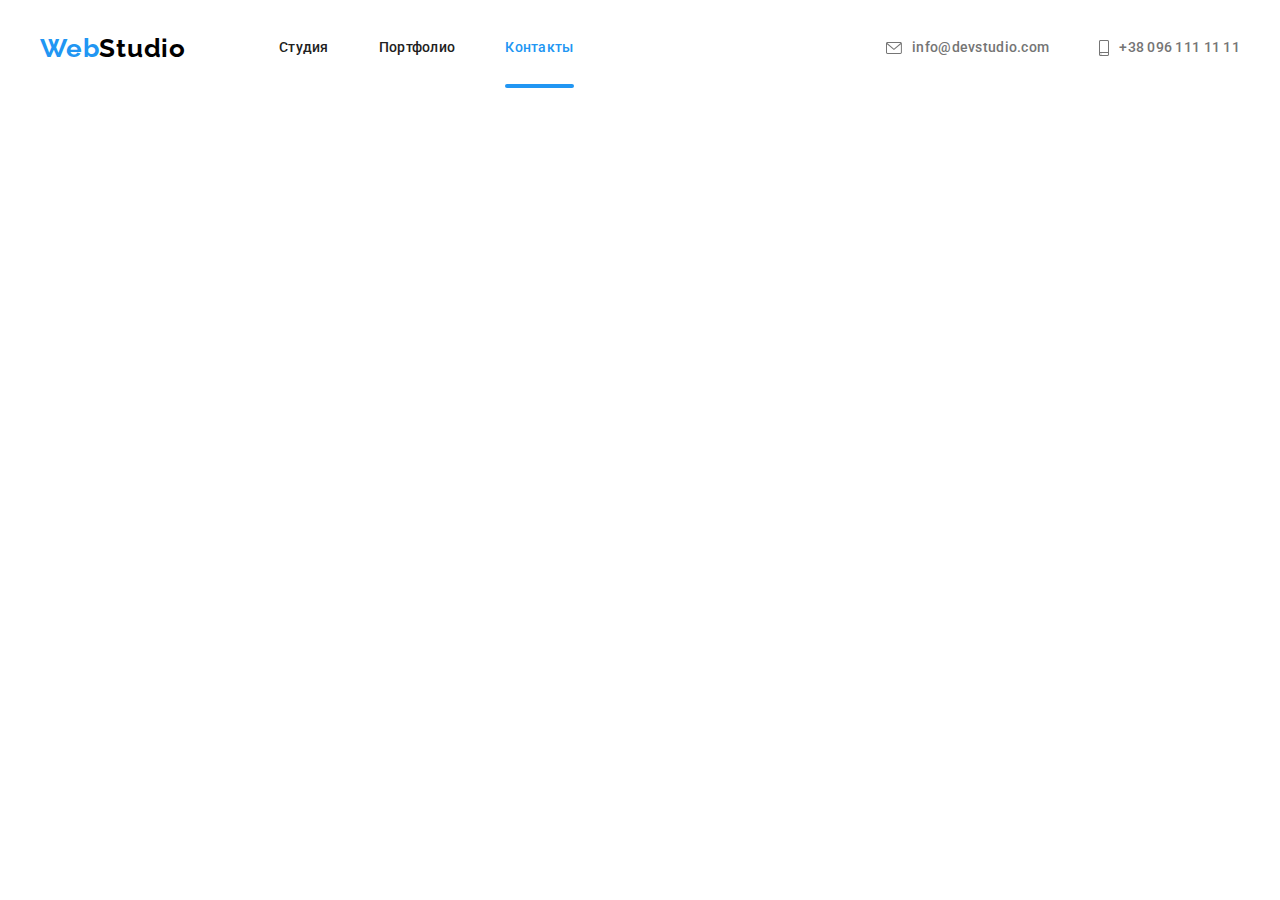
==== contacts.html @ b05e7754 "cloned HW5" ====
<!DOCTYPE html>
<html lang="en">
<head>
    <meta charset="UTF-8">
    <meta http-equiv="X-UA-Compatible" content="IE=edge">
    <meta name="viewport" content="width=device-width, initial-scale=1.0">
    <link rel="preconnect" href="https://fonts.gstatic.com">
    <link href="https://fonts.googleapis.com/css2?family=Raleway:wght@700&family=Roboto:wght@400;500;700;900&display=swap"
        rel="stylesheet">
    <link rel="stylesheet" href="https://cdnjs.cloudflare.com/ajax/libs/modern-normalize/1.0.0/modern-normalize.css"
        integrity="sha512-Zx6MlUMKSVJoQ+83OwhdILe8cSEsCzfqThJd7J/VA2UrK6Ctj85p+xzqfyuNXE5B1k25uUdmJ2OzItbBy9GHAQ=="
        crossorigin="anonymous" />
    <link rel="stylesheet" href="./css/styles.css">
    <title>Контакты</title>
</head>
<body>
<!-- Header -->
<header class="header">
    <div class="container">
        <nav class="navigation">
            <a class="logo-link logo-dark link" lang="en" href="#">
                <span class="logo-accent">Web</span>Studio
            </a>
    
            <ul class="nav-list">
                <li class="nav-item list">
                    <a class="navigation-link link" href="./index.html">Студия</a>
                </li>
                <li class="nav-item list">
                    <a class="navigation-link link" href="./portfolio.html">Портфолио</a>
                </li>
                <li class="nav-item list">
                    <a class="navigation-link link-active current-page link" href="./contacts.html">Контакты</a>
                </li>
            </ul>
        </nav>
        <ul class="contact-list">
            <li class="contact-item list">
                <a class="contact-link link" href="mailto:info@devstudio.com" lang="en">
                    <svg class="contact-icon" width="16" height="12">
                        <use href="./img/sprite.svg#icon-envelope"></use>
                    </svg>
                    info@devstudio.com</a>
            </li>
            <li class="contact-item list">
                <a class="contact-link link" href="tel:+380961111111">
                    <svg class="contact-icon" width="10" height="16">
                        <use href="./img/sprite.svg#icon-phone"></use>
                    </svg>
                    +38 096 111 11 11</a>
            </li>
        </ul>
    </div>
</header>
<main>
    <section>
        
    </section>
</main>
</body>
</html>
---- css/styles.css ----
:root {
  --main-font: "Roboto", sans-serif;
  --secondary-font: "Raleway", sans-serif;
  --accent-color: #2196f3;
  --secondary-text-color: #757575;
  --main-font-color: #212121;
  --background-color: #2f303a;
  --white-color: #ffffff;
  --portfolio-btn-color: #f5f4fa;
  --black-color: #000000;
  --customers-icon-color: #afb1b8;
  --transition-function: cubic-bezier(0.4, 0, 0.2, 1);
  --transition-duration: 250ms;
}

h1,
h2,
h3,
h4,
h5,
h6,
p {
  margin: 0;
}

ul,
ol {
  margin: 0;
  padding: 0;
}

img {
  display: block;
}

body {
  font-family: var(--main-font);
}

.link {
  text-decoration: none;
}

.list {
  padding: 0;
  margin: 0;
  list-style: none;
}

.address {
  font-style: normal;
}

.visually-hidden {
  position: absolute !important;
  clip: rect(1px 1px 1px 1px); /* IE6 IE7 */
  clip: rect(1px 1px 1px 1px);
  padding: 0 !important;
  border: 0 !important;
  height: 1px !important;
  width: 1px !important;
  overflow: hidden;
}

.container {
  width: 1200px;
  margin: 0 auto;
  padding-left: 15px;
  padding-right: 15px;
}

.section {
  padding-top: 94px;
  padding-bottom: 94px;
}

.logo-accent {
  color: var(--accent-color);
}

/* =====================HEADER================= */

.header .container {
  display: flex;
  align-items: center;
}

.logo-link {
  font-family: var(--secondary-font);
  font-weight: 700;
  font-size: 26px;
  line-height: 1.19;
  letter-spacing: 0.03em;
}

.logo-dark {
  color: var(--black-color);
}

/* NAVIGATION BLOCK */

.nav-item {
  position: relative;
}

.current-page::after {
  content: "";
  position: absolute;
  display: block;
  width: 100%;
  height: 4px;
  bottom: 0;
  left: 0;
  border-radius: 2px;
  background: var(--accent-color);
}

.nav-list {
  display: flex;
  margin-left: 93px;
}

.nav-list .nav-item:not(:last-child) {
  margin-right: 50px;
}

/* Repeta old-school style */

/* .nav-list .nav-item + .nav-item {
  margin-left: 50px;
} */

.navigation {
  display: flex;
  align-items: center;
}

.navigation-link {
  display: block;
  padding-top: 32px;
  padding-bottom: 32px;

  color: var(--main-font-color);
  font-weight: 500;
  font-size: 14px;
  line-height: 1.14;
  letter-spacing: 0.02em;

  transition: color var(--transition-duration) var(--transition-function);
}

.navigation-link:hover,
.navigation-link:focus {
  color: var(--accent-color);
}

/* EXPERIMENTAL FEATURES, DON'T COUNT THEM IN */

.navigation-link::before {
  content: "";
  position: absolute;
  left: 0;
  bottom: 0;
  display: block;
  width: 100%;
  height: 4px;
  border-radius: 2px;
  background-color: var(--accent-color);
  opacity: 0;
  transform: scaleX(0);
  transition: transform var(--transition-duration) var(--transition-function),
    opacity var(--transition-duration) var(--transition-function);
}

.navigation-link:hover::before {
  opacity: 1;
  transform: scaleX(1);
}

/* CONTACT BLOCK */

.contact-list {
  display: flex;
  align-items: center;
  margin-left: auto;
}

.contact-list .contact-item:not(:last-child) {
  margin-right: 50px;
}

.contact-icon {
  margin-right: 10px;
  fill: currentColor;
}

/* .contact-item::before {
  display: block;
  content: "";
  height: 16px;
  background-size: auto auto;
  background-repeat: no-repeat;
  background-position: center;
}

.envelope-icon::before {
  background-image: url(../img/portfolio/icons/envelope.svg);
}

.phone-icon::before {
  background-image: url(../img/portfolio/icons/phone.svg);
} */

/* .contact-list .contact-item + .contact-item {
  margin-left: 50px;
} */

.contact-link {
  display: inline-flex;
  align-items: center;
  padding-top: 32px;
  padding-bottom: 32px;

  font-weight: 500;
  font-size: 14px;
  line-height: 1.14;
  letter-spacing: 0.02em;
  color: var(--secondary-text-color);

  transition: color var(--transition-duration) var(--transition-function);
}

.contact-link:hover,
.contact-link:focus,
.contact-icon:hover,
.contact-icon:focus {
  color: var(--accent-color);
}

.link-active {
  color: var(--accent-color);
}

/* =================END HEADER================ */

/* ================HERO====================== */

.hero {
  max-width: 1600px;
  background-color: var(--background-color);
  background-image: linear-gradient(
      to right,
      rgba(47, 48, 58, 0.4),
      rgba(47, 48, 58, 0.4)
    ),
    url(../img/portfolio/hero-bg.jpg);
  background-repeat: no-repeat;
  background-position: center;
  background-size: cover;
  padding-top: 200px;
  padding-bottom: 200px;
  margin: 0 auto;
}

.hero-title {
  max-width: 696px;
  margin: 0 auto 30px;
  font-family: var(--main-font);
  color: var(--white-color);
  font-weight: 900;
  font-size: 44px;
  line-height: 1.36;
  text-align: center;
  letter-spacing: 0.06em;
  text-transform: uppercase;
}

.modal-btn {
  display: flex;
  margin: 0 auto;
  padding: 10px 32px;
  align-items: center;
  text-align: center;
  min-width: 200px;
  background-color: var(--accent-color);
  border-style: none;
  border-radius: 4px;
  box-shadow: 0px 4px 4px rgba(0, 0, 0, 0.15);

  font-family: var(--main-font);
  color: var(--white-color);
  font-weight: 700;
  font-size: 16px;
  line-height: 1.88;
  letter-spacing: 0.06em;

  transition: background-color var(--transition-duration)
    var(--transition-function);
}

.modal-btn:hover,
.modal-btn:focus {
  cursor: pointer;
  background-color: #188ce8;
  color: var(--white-color);
  box-shadow: 0px 3px 1px rgba(0, 0, 0, 0.1), 0px 1px 2px rgba(0, 0, 0, 0.08),
    0px 2px 2px rgba(0, 0, 0, 0.12);
}

.backdrop {
  position: fixed;
  top: 0;
  left: 0;
  width: 100%;
  height: 100%;
  background: rgba(0, 0, 0, 0.2);
  opacity: 1;
  transition: opacity var(--transition-duration) var(--transition-function);
}

.backdrop.is-hidden {
  opacity: 0;
  pointer-events: none;
}

.backdrop.is-hidden .modal {
  transform: translate(-50%, -50%) scale(0.7);
  transition: transform var(--transition-duration) var(--transition-function);
}

.modal {
  position: absolute;
  top: 50%;
  left: 50%;
  transform: translate(-50%, -50%) scale(1);
  transition: transform var(--transition-duration) var(--transition-function);
  width: 528px;
  height: 581px;
  background-color: var(--white-color);
  border: 1px solid var(--black-color);
  box-shadow: 0px 1px 3px rgba(0, 0, 0, 0.12), 0px 1px 1px rgba(0, 0, 0, 0.14),
    0px 2px 1px rgba(0, 0, 0, 0.2);
  border-radius: 4px;
}

.modal-close {
  position: absolute;
  display: flex;
  justify-content: center;
  align-items: center;
  margin: 0;
  padding: 6px;
  top: 8px;
  right: 8px;
  border-radius: 50%;
  outline: none;
  cursor: pointer;
  border: 1px solid rgba(0, 0, 0, 0.1);
  background-color: var(--white-color);
}

/* =================END HERO================== */

/* =================ADVANTAGES=================== */

.advantages {
  padding-bottom: 0px;
}

.advantages-list {
  display: flex;
  margin-left: -30px;
  margin-top: -30px;
}

/* .advantages-item::before {
  display: block;
  content: "";
  height: 120px;
  background-size: auto auto;
  background-repeat: no-repeat;
  background-position: center;
  border-radius: 4px;
  background-color: var(--portfolio-btn-color);
}

.antenna-icon::before {
  background-image: url(../img/portfolio/icons/antenna.svg);
}

.clock-icon::before {
  background-image: url(../img/portfolio/icons/clock.svg);
}

.diagram-icon::before {
  background-image: url(../img/portfolio/icons/diagram.svg);
}

.astronaut-icon::before {
  background-image: url(../img/portfolio/icons/astronaut.svg);
} */

.advantages-item {
  flex-basis: calc(100% / 4 - 30px);
  margin-left: 30px;
  margin-top: 30px;
}

.adv-pic {
  display: flex;
  justify-content: center;
  align-items: center;
  height: 120px;
  border-radius: 4px;
  margin-bottom: 30px;
  background-color: var(--portfolio-btn-color);
}

.advantages-item-title {
  margin-bottom: 10px;
  margin-top: 30px;
  font-family: var(--main-font);
  font-weight: 700;
  font-size: 14px;
  line-height: 1.14;
  letter-spacing: 0.03em;
  text-transform: uppercase;
  color: var(--main-font-color);
}

.advantages-text {
  font-family: var(--main-font);
  font-weight: 400;
  font-size: 14px;
  line-height: 1.71;
  letter-spacing: 0.03em;
  color: var(--secondary-text-color);
}

/* ===============END ADVANTAGES=================== */

/* ===================EXAMPLES========================= */

.examples-title {
  margin-bottom: 50px;
  font-family: var(--main-font);
  font-weight: 700;
  font-size: 36px;
  line-height: 1.17;
  text-align: center;
  letter-spacing: 0.03em;
  color: var(--main-font-color);
}

.examples-list {
  display: flex;
  flex-wrap: wrap;
  margin-left: -30px;
  margin-top: -30px;
}

.examples-item {
  position: relative;
  flex-basis: calc(100% / 3 - 30px);
  margin-left: 30px;
  margin-top: 30px;
}

.examples-item-overlay {
  position: absolute;
  display: inline-flex;
  align-items: center;
  justify-content: center;
  bottom: 0;
  width: 100%;
  height: 70px;
  background-color: rgba(47, 48, 58, 0.8);
  color: var(--white-color);
  font-weight: 700;
  font-size: 14px;
  line-height: 1.16;
  letter-spacing: 0.03em;
  text-transform: uppercase;
}

/* ================END EXAMPLES========================= */

/* =================TEAM============================= */

.team {
  background-color: var(--portfolio-btn-color);
}

.team-title {
  margin-bottom: 50px;
  font-family: var(--main-font);
  font-weight: 700;
  font-size: 36px;
  line-height: 1.17;
  text-align: center;
  letter-spacing: 0.03em;
  color: var(--main-font-color);
}

.team-list {
  display: flex;
  flex-wrap: wrap;
  margin-left: -30px;
}

.team-item {
  flex-basis: calc(100% / 4 - 30px);
  margin-left: 30px;
  background-color: var(--white-color);
  box-shadow: 0px 1px 3px rgba(0, 0, 0, 0.12), 0px 1px 1px rgba(0, 0, 0, 0.14),
    0px 2px 1px rgba(0, 0, 0, 0.2);
  border-radius: 0px 0px 4px 4px;
}

.team-item-card {
  padding: 30px;
}

.team-card-name {
  margin-bottom: 10px;
  font-family: var(--main-font);
  font-weight: 500;
  font-size: 16px;
  line-height: 1.19;
  text-align: center;
  letter-spacing: 0.03em;
  color: var(--main-font-color);
}

.team-card-text {
  font-family: var(--main-font);
  font-weight: 400;
  font-size: 16px;
  line-height: 1.19;
  text-align: center;
  letter-spacing: 0.03em;
  color: var(--secondary-text-color);
}

.social-hub {
  display: flex;
  margin-top: 16px;
}

.social-hub-thumb:not(:last-child) {
  margin-right: 10px;
}

.social-hub-link {
  display: inline-flex;
  width: 44px;
  height: 44px;
  border-radius: 50%;
  color: var(--customers-icon-color);
  justify-content: center;
  align-items: center;

  transition: background-color var(--transition-duration)
      var(--transition-function),
    color var(--transition-duration) var(--transition-function);
}

.social-hub-link:hover,
.social-hub-link:focus {
  background-color: var(--accent-color);
  color: var(--white-color);
}

.social-hub-thumb .social-hub-link {
  fill: currentColor;
}

/* ============================END TEAM============================== */

/* ===========================CUSTOMERS================================ */
.customers-title {
  margin-bottom: 50px;
  font-family: var(--main-font);
  font-weight: 700;
  font-size: 36px;
  line-height: 1.17;
  text-align: center;
  letter-spacing: 0.03em;
  color: var(--main-font-color);
}

.customers-list {
  display: flex;
  align-items: center;
  margin-left: -30px;
}

.customers-list-item {
  flex-basis: calc(100% / 6 - 30px);
  margin-left: 30px;
}

.customers-link {
  display: inline-flex;
  justify-content: center;
  align-items: center;
  width: 100%;
  height: 90px;
  border-radius: 4px;
  color: var(--customers-icon-color);
  border: 1px solid var(--customers-icon-color);

  transition: color var(--transition-duration) var(--transition-function),
    border-color var(--transition-duration) var(--transition-function);
}

.customers-link:hover,
.customers-link:focus,
.customer-icon:hover,
.customer-icon:focus {
  border-color: var(--accent-color);
  color: var(--accent-color);
}

.customer-icon {
  fill: currentColor;
}

/* ========================END CUSTOMERS================================ */

/* ==========================STUDIO FOOTER=========================== */

.studio-footer {
  padding-top: 60px;
  padding-bottom: 60px;
  background-color: var(--background-color);
}

.studio-footer .container {
  display: flex;
  align-items: baseline;
}

.logo-light {
  color: var(--white-color);
}

.address {
  margin-top: 20px;
}

.address-list-item:not(:last-child) {
  margin-bottom: 9px;
}

.address-link-maps {
  font-family: var(--main-font);
  font-weight: 400;
  font-size: 14px;
  line-height: 1.71;
  letter-spacing: 0.03em;
  color: var(--white-color);

  transition: color var(--transition-duration) var(--transition-function);
}

.address-link {
  font-family: var(--main-font);
  font-weight: 400;
  font-size: 14px;
  line-height: 1.71;
  letter-spacing: 0.03em;
  color: rgba(255, 255, 255, 0.6);

  transition: color var(--transition-duration) var(--transition-function);
}

.address-link:hover,
.address-link:focus,
.address-link-maps:hover,
.address-link-maps:focus {
  color: var(--accent-color);
}

/* =========================SUBSCRIPTION============================ */

.subscription {
  margin-left: 70px;
}

.subscription-text {
  margin-bottom: 20px;
  font-family: var(--main-font);
  font-weight: 700;
  font-size: 14px;
  line-height: 1.14;
  letter-spacing: 0.03em;
  text-transform: uppercase;
  color: var(--white-color);
}

.subscription-list {
  display: flex;
}

.subscription-list-item:not(:last-child) {
  margin-right: 10px;
}

.subscription-item {
  display: inline-flex;
  width: 44px;
  height: 44px;
  border-radius: 50%;
  color: var(--customers-icon-color);
  justify-content: center;
  align-items: center;
  background: rgba(255, 255, 255, 0.1);

  transition: background-color var(--transition-duration)
    var(--transition-function);
}

.subscription-item:hover,
.subscription-item:focus {
  background-color: var(--accent-color);
  color: var(--white-color);
}

.item-icon {
  fill: var(--white-color);
}
/* ========================END STUDIO FOOTER========================== */

/* +++++++++++++++++++++++++++PORTFOLIO++++++++++++++++++++++++++++++ */

/* =============================PORTFOLIO-HEADER===================== */

.portfolio-header {
  border-bottom: 1px solid #ececec;
}

.portfolio-menu .container {
  padding-top: 94px;
  padding-bottom: 94px;
}

/* =======================FILTER BUTTONS============================= */

.filter-button {
  background-color: var(--portfolio-btn-color);
  font-weight: 500;
  font-size: 16px;
  line-height: 1.63;
  text-align: center;
  letter-spacing: 0.03em;
  cursor: pointer;
  border-radius: 4px;
  padding: 6px 22px;
  border-style: none;

  transition: color var(--transition-duration) var(--transition-function),
    background-color var(--transition-duration) var(--transition-function),
    box-shadow var(--transition-duration) var(--transition-function);
}

.filter-button:hover,
.filter-button:focus,
.filter-button:active {
  background-color: var(--accent-color);
  color: var(--white-color);
  box-shadow: 0px 2px 2px rgba(0, 0, 0, 0.12);
}

.filter-button-list {
  display: flex;
  justify-content: center;
  margin-bottom: 50px;
}

.filter-button-item:not(:last-child) {
  margin-right: 8px;
}

/* ==============================END FILTER BUTTONS========================= */

/* =============================CARD LIST================================= */

.cards {
  display: flex;
  flex-wrap: wrap;
  margin-left: -30px;
  margin-top: -30px;
}

.portfolio-card-list {
  flex-basis: calc(100% / 3 - 30px);
  margin-left: 30px;
  margin-top: 30px;

  transition: box-shadow var(--transition-duration) var(--transition-function);
}

.portfolio-card-list:hover,
.portfolio-card-list:focus {
  box-shadow: 0px 1px 1px rgba(0, 0, 0, 0.12), 0px 4px 4px rgba(0, 0, 0, 0.06),
    1px 4px 6px rgba(0, 0, 0, 0.16);
}

.card-overlay {
  position: relative;
  overflow: hidden;
}

.overlay-text {
  position: absolute;
  top: 100%;
  left: 0;
  width: 100%;
  height: 100%;
  padding: 63px 24px;
  font-family: var(--main-font);
  font-weight: 400;
  font-size: 18px;
  line-height: 1.5;
  letter-spacing: 0.03em;
  color: var(--white-color);
  background-color: rgba(33, 150, 243, 0.9);
  opacity: 0;

  transition: opacity var(--transition-duration) var(--transition-function),
    transform var(--transition-duration) var(--transition-function);
}

.portfolio-card-list:hover .overlay-text,
.portfolio-card-list:focus .overlay-text {
  transform: translateY(-100%);
  opacity: 1;
}

.portfolio-card-title {
  font-family: var(--main-font);
  color: var(--main-font-color);
  font-weight: 700;
  font-size: 18px;
  line-height: 2;
  letter-spacing: 0.06em;
  margin-bottom: 4px;
}

.portfolio-card-description {
  font-family: var(--main-font);
  font-weight: 400;
  font-size: 16px;
  line-height: 1.87;
  letter-spacing: 0.03em;
  color: var(--secondary-text-color);
}

.portfolio-card-content {
  padding: 20px 24px;
  border: 1px solid #eeeeee;
  border-top: none;
}

/* =========================END CARD LIST=============================== */

/* =======================PORTFOLIO FOOTER=============================== */

.portfolio-footer {
  padding-top: 60px;
  padding-bottom: 60px;
  background-color: var(--background-color);
}

.portfolio-footer .container {
  display: flex;
  align-items: baseline;
}
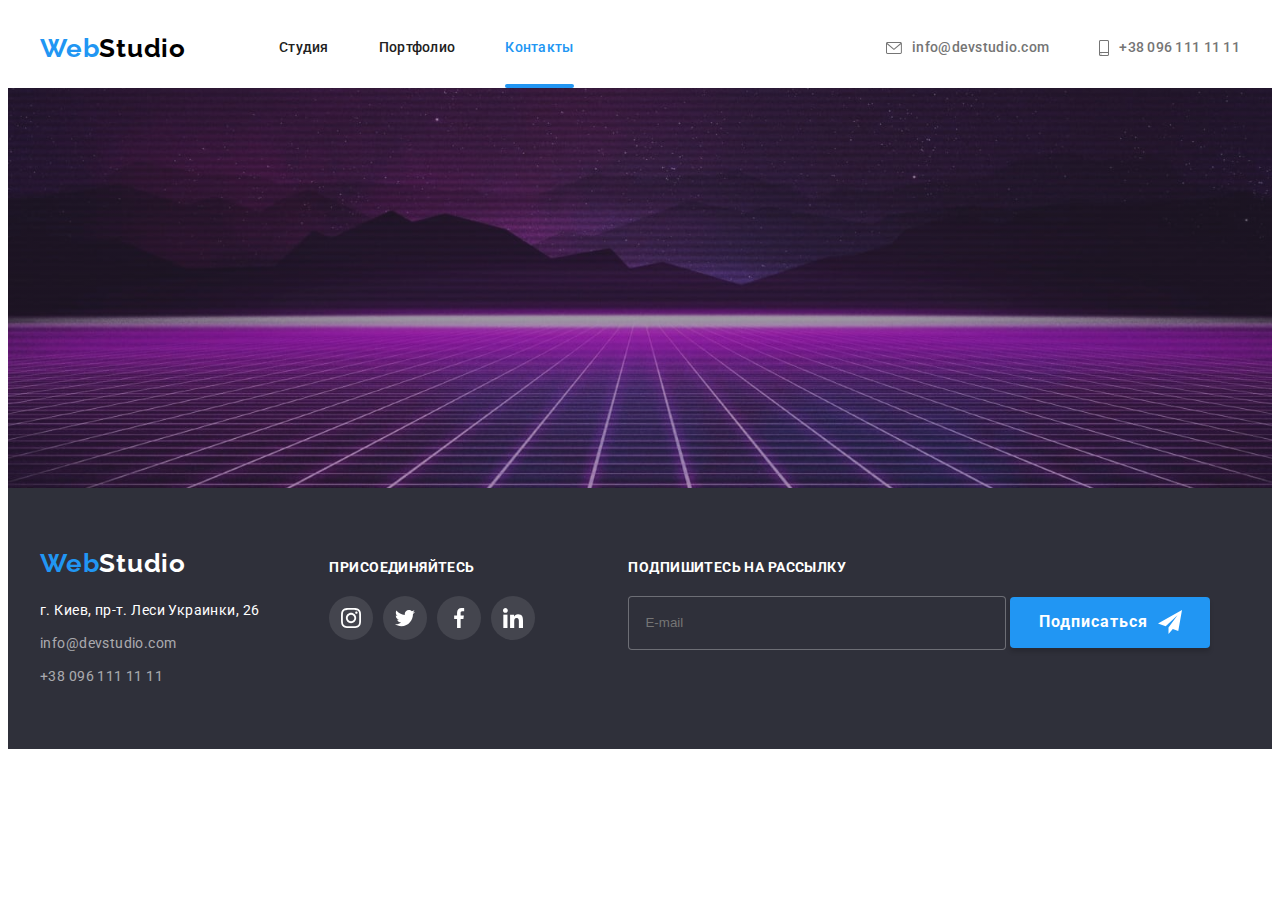
==== commit ca76915e: "merge work from drafts" ====
--- a/contacts.html
+++ b/contacts.html
@@ -10,6 +10,7 @@
     <link rel="stylesheet" href="https://cdnjs.cloudflare.com/ajax/libs/modern-normalize/1.0.0/modern-normalize.css"
         integrity="sha512-Zx6MlUMKSVJoQ+83OwhdILe8cSEsCzfqThJd7J/VA2UrK6Ctj85p+xzqfyuNXE5B1k25uUdmJ2OzItbBy9GHAQ=="
         crossorigin="anonymous" />
+    <link rel="stylesheet" href="https://cdnjs.cloudflare.com/ajax/libs/animate.css/4.1.1/animate.min.css" />
     <link rel="stylesheet" href="./css/styles.css">
     <title>Контакты</title>
 </head>
@@ -18,32 +19,32 @@
 <header class="header">
     <div class="container">
         <nav class="navigation">
-            <a class="logo-link logo-dark link" lang="en" href="#">
+            <a class="logo-link logo-dark link animate__fadeInDown" lang="en" href="#">
                 <span class="logo-accent">Web</span>Studio
             </a>
     
             <ul class="nav-list">
                 <li class="nav-item list">
-                    <a class="navigation-link link" href="./index.html">Студия</a>
+                    <a class="navigation-link link animate__fadeInDown" href="./index.html">Студия</a>
                 </li>
                 <li class="nav-item list">
-                    <a class="navigation-link link" href="./portfolio.html">Портфолио</a>
+                    <a class="navigation-link link animate__fadeInDown" href="./portfolio.html">Портфолио</a>
                 </li>
                 <li class="nav-item list">
-                    <a class="navigation-link link-active current-page link" href="./contacts.html">Контакты</a>
+                    <a class="navigation-link link-active current-page link animate__fadeInDown" href="./contacts.html">Контакты</a>
                 </li>
             </ul>
         </nav>
         <ul class="contact-list">
             <li class="contact-item list">
-                <a class="contact-link link" href="mailto:info@devstudio.com" lang="en">
+                <a class="contact-link link animate__fadeInDown" href="mailto:info@devstudio.com" lang="en">
                     <svg class="contact-icon" width="16" height="12">
                         <use href="./img/sprite.svg#icon-envelope"></use>
                     </svg>
                     info@devstudio.com</a>
             </li>
             <li class="contact-item list">
-                <a class="contact-link link" href="tel:+380961111111">
+                <a class="contact-link link animate__fadeInDown" href="tel:+380961111111">
                     <svg class="contact-icon" width="10" height="16">
                         <use href="./img/sprite.svg#icon-phone"></use>
                     </svg>
@@ -53,9 +54,79 @@
     </div>
 </header>
 <main>
-    <section>
-        
+    <section class="contacts-hero">
+        <div class="container">
+
+        </div>
     </section>
 </main>
+<footer class="portfolio-footer">
+    <div class="container">
+        <div class="footer-address">
+            <a class="logo-link logo-light link" lang="en" href="#">
+                <span class="logo-accent">Web</span>Studio
+            </a>
+
+            <address class="address">
+                <ul class="address-list">
+                    <li class="address-list-item list">
+                        <a class="address-link-maps link" href="https://goo.gl/maps/86rL7UWtYpAY7sxWA" target="_blank"
+                            rel="noopener noreferrer nofollow">г. Киев, пр-т. Леси Украинки, 26</a>
+                    </li>
+                    <li class="address-list-item list">
+                        <a class="address-link link" href="mailto:info@devstudio.com" lang="en">info@devstudio.com</a>
+                    </li>
+                    <li class="address-list-item list">
+                        <a class="address-link link" href="tel:+380961111111">+38 096 111 11 11</a>
+                    </li>
+                </ul>
+            </address>
+        </div>
+        <div class="subscription">
+            <p class="subscription-text">ПРИСОЕДИНЯЙТЕСЬ</p>
+            <ul class="subscription-list list">
+                <li class="subscription-list-item">
+                    <a class="subscription-item link" href="#">
+                        <svg class="item-icon" width="20" height="20">
+                            <use href="./img/sprite.svg#icon-instagram"></use>
+                        </svg>
+                    </a>
+                </li>
+                <li class="subscription-list-item">
+                    <a class="subscription-item link" href="#">
+                        <svg class="item-icon" width="20" height="20">
+                            <use href="./img/sprite.svg#icon-twitter"></use>
+                        </svg>
+                    </a>
+                </li>
+                <li class="subscription-list-item">
+                    <a class="subscription-item link" href="#">
+                        <svg class="item-icon" width="20" height="20">
+                            <use href="./img/sprite.svg#icon-facebook"></use>
+                        </svg>
+                    </a>
+                </li>
+                <li class="subscription-list-item">
+                    <a class="subscription-item link" href="#">
+                        <svg class="item-icon" width="20" height="20">
+                            <use href="./img/sprite.svg#icon-linkedin"></use>
+                        </svg>
+                    </a>
+                </li>
+            </ul>
+        </div>
+        <div class="mail-subs">
+            <form class="form" autocomplete="off">
+                <label for="mail" class="form-label">ПОДПИШИТЕСЬ НА РАССЫЛКУ</label>
+                <input type="text" class="form-input" name="mail" id="mail" placeholder="E-mail" />
+                <button type="submit" class="subs-btn">Подписаться
+                    <svg class="subs-icon" width="24" height="24">
+                        <use href="./img/sprite.svg#icon-subscribe"></use>
+                    </svg>
+                </button>
+            </form>
+        </div>
+    </div>
+</footer>
 </body>
 </html>--- a/css/styles.css
+++ b/css/styles.css
@@ -91,7 +91,15 @@
   font-size: 26px;
   line-height: 1.19;
   letter-spacing: 0.03em;
-}
+
+  animation-duration: 1000ms;
+}
+
+/* .logo-link:hover,
+.logo-link:focus {
+  animation-name: pulse;
+  animation-duration: 1000ms;
+} */
 
 .logo-dark {
   color: var(--black-color);
@@ -110,7 +118,6 @@
   width: 100%;
   height: 4px;
   bottom: 0;
-  left: 0;
   border-radius: 2px;
   background: var(--accent-color);
 }
@@ -147,6 +154,7 @@
   letter-spacing: 0.02em;
 
   transition: color var(--transition-duration) var(--transition-function);
+  animation-duration: 1000ms;
 }
 
 .navigation-link:hover,
@@ -228,6 +236,7 @@
   color: var(--secondary-text-color);
 
   transition: color var(--transition-duration) var(--transition-function);
+  animation-duration: 1000ms;
 }
 
 .contact-link:hover,
@@ -320,6 +329,7 @@
 
 .backdrop.is-hidden {
   opacity: 0;
+  /* visibility: hidden; */
   pointer-events: none;
 }
 
@@ -332,15 +342,188 @@
   position: absolute;
   top: 50%;
   left: 50%;
+  padding: 40px;
   transform: translate(-50%, -50%) scale(1);
   transition: transform var(--transition-duration) var(--transition-function);
   width: 528px;
   height: 581px;
   background-color: var(--white-color);
-  border: 1px solid var(--black-color);
   box-shadow: 0px 1px 3px rgba(0, 0, 0, 0.12), 0px 1px 1px rgba(0, 0, 0, 0.14),
     0px 2px 1px rgba(0, 0, 0, 0.2);
   border-radius: 4px;
+}
+
+textarea {
+  resize: none;
+}
+
+.modal-title {
+  display: inline-block;
+  margin-bottom: 12px;
+  font-family: var(--main-font);
+  font-weight: 700;
+  font-size: 20px;
+  line-height: 1.15;
+  text-align: center;
+  letter-spacing: 0.03em;
+  color: var(--main-font-color);
+}
+
+.modal-form-label {
+  margin-bottom: 4px;
+  font-family: var(--main-font);
+  font-weight: 400;
+  font-size: 12px;
+  line-height: 1.16;
+  letter-spacing: 0.01em;
+  color: var(--secondary-text-color);
+}
+
+.modal-form-input {
+  width: 448px;
+  height: 40px;
+  padding-left: 42px;
+  border: 1px solid rgba(33, 33, 33, 0.2);
+  border-radius: 4px;
+  box-sizing: border-box;
+
+  transition: border-color var(--transition-duration) var(--transition-function);
+}
+
+.modal-form-input:focus {
+  border: 1px solid var(--accent-color);
+  outline: none;
+}
+
+.modal-form-icon {
+  position: absolute;
+  top: 50%;
+  left: 12px;
+  fill: currentColor;
+
+  transition: fill var(--transition-duration) var(--transition-function);
+}
+
+.modal-form-input:focus + .modal-form-icon {
+  fill: var(--accent-color);
+}
+
+.modal-comment {
+  padding: 12px 16px;
+  width: 448px;
+  height: 120px;
+
+  border: 1px solid rgba(33, 33, 33, 0.2);
+  border-radius: 4px;
+
+  transition: border-color var(--transition-duration) var(--transition-function);
+}
+
+.modal-comment::placeholder {
+  font-weight: 400;
+  font-size: 12px;
+  line-height: 1.17;
+  letter-spacing: 0.01em;
+
+  color: rgba(117, 117, 117, 0.5);
+}
+
+.modal-comment:focus {
+  border: 1px solid var(--accent-color);
+  outline: none;
+}
+
+.modal-content {
+  display: flex;
+  position: relative;
+  flex-direction: column;
+  margin-bottom: 10px;
+}
+
+.modal-form-checkbox {
+  display: flex;
+  justify-content: center;
+  align-items: center;
+  /* margin-left: 13px; */
+  margin-bottom: 30px;
+  font-family: var(--main-font);
+  color: var(--secondary-text-color);
+  font-weight: 400;
+  font-size: 14px;
+  line-height: 1.71;
+  letter-spacing: 0.03em;
+  /* cursor: pointer; */
+}
+
+.modal-checkbox {
+  /* -webkit-appearance: none;
+  -moz-appearance: none;
+  appearance: none; */
+  position: absolute;
+  width: 1px;
+  height: 1px;
+  margin: -1px;
+  border: 0;
+  padding: 0;
+  clip: rect(0 0 0 0);
+  overflow: hidden;
+}
+
+.checkbox-icon {
+  display: inline-block;
+  border: 2px solid var(--main-font-color);
+  border-radius: 2px;
+  margin-right: 8px;
+
+  transition: background-color var(--transition-duration)
+      var(--transition-function),
+    border-color var(--transition-duration) var(--transition-function),
+    transform var(--transition-duration) var(--transition-function);
+}
+
+.modal-checkbox:checked + .checkbox-icon {
+  transform: scale(1.2);
+  border-color: var(--accent-color);
+  background-color: var(--accent-color);
+  background-size: contain;
+  background-origin: border-box;
+}
+
+.agreement-link {
+  color: var(--accent-color);
+  margin-left: 5px;
+}
+
+.agr-btn {
+  display: flex;
+  margin: 0 auto;
+  padding: 10px 55px;
+  align-items: center;
+  text-align: center;
+  min-width: 200px;
+  background-color: var(--accent-color);
+  border-style: none;
+  border-radius: 4px;
+  box-shadow: 0px 4px 4px rgba(0, 0, 0, 0.15);
+
+  font-family: var(--main-font);
+  color: var(--white-color);
+  font-weight: 700;
+  font-size: 16px;
+  line-height: 1.88;
+  letter-spacing: 0.06em;
+
+  transition: background-color var(--transition-duration)
+    var(--transition-function);
+}
+
+.agr-btn:hover,
+.agr-btn:focus {
+  cursor: pointer;
+  background-color: #188ce8;
+  color: var(--white-color);
+  box-shadow: 0px 3px 1px rgba(0, 0, 0, 0.1), 0px 1px 2px rgba(0, 0, 0, 0.08),
+    0px 2px 2px rgba(0, 0, 0, 0.12);
 }
 
 .modal-close {
@@ -359,6 +542,16 @@
   background-color: var(--white-color);
 }
 
+.close-icon {
+  fill: currentColor;
+  transition: fill var(--transition-duration) var(--transition-function);
+}
+
+.close-icon:hover,
+.close-icon:focus {
+  fill: var(--accent-color);
+}
+
 /* =================END HERO================== */
 
 /* =================ADVANTAGES=================== */
@@ -730,6 +923,77 @@
 .item-icon {
   fill: var(--white-color);
 }
+
+/* =========================MAIL SUBSCRIPTION========================== */
+
+.mail-subs {
+  margin-left: 93px;
+}
+
+.form-label {
+  display: block;
+  margin-bottom: 20px;
+  font-family: var(--main-font);
+  font-weight: 700;
+  font-size: 14px;
+  line-height: 1.14;
+  letter-spacing: 0.03em;
+  text-transform: uppercase;
+  color: var(--white-color);
+}
+
+.form-input {
+  width: 358px;
+  height: 50px;
+  border-radius: 4px;
+  border: 1px solid rgba(255, 255, 255, 0.3);
+  background: var(--background-color);
+  padding-left: 16px;
+
+  transition: border-color var(--transition-duration) var(--transition-function);
+}
+
+.form-input:focus {
+  border-color: var(--accent-color);
+  outline: none;
+}
+
+.subs-btn {
+  display: inline-flex;
+  margin: 0 auto;
+  padding: 10px 28px 10px 29px;
+  align-items: center;
+  text-align: center;
+  min-width: 200px;
+  background-color: var(--accent-color);
+  border-style: none;
+  border-radius: 4px;
+  box-shadow: 0px 4px 4px rgba(0, 0, 0, 0.15);
+
+  font-family: var(--main-font);
+  color: var(--white-color);
+  font-weight: 700;
+  font-size: 16px;
+  line-height: 1.88;
+  letter-spacing: 0.06em;
+
+  transition: background-color var(--transition-duration)
+    var(--transition-function);
+}
+
+.subs-btn:hover,
+.subs-btn:focus {
+  cursor: pointer;
+  background-color: #188ce8;
+  color: var(--white-color);
+  box-shadow: 0px 3px 1px rgba(0, 0, 0, 0.1), 0px 1px 2px rgba(0, 0, 0, 0.08),
+    0px 2px 2px rgba(0, 0, 0, 0.12);
+}
+
+.subs-icon {
+  margin-left: 10px;
+}
+
 /* ========================END STUDIO FOOTER========================== */
 
 /* +++++++++++++++++++++++++++PORTFOLIO++++++++++++++++++++++++++++++ */
@@ -877,3 +1141,22 @@
   display: flex;
   align-items: baseline;
 }
+
+/* ====================================CONTACTS============================ */
+
+.contacts-hero {
+  max-width: 1600px;
+  background-color: var(--background-color);
+  background-image: linear-gradient(
+      to right,
+      rgba(47, 48, 58, 0.4),
+      rgba(47, 48, 58, 0.4)
+    ),
+    url(../img/neon.jpg);
+  background-repeat: no-repeat;
+  background-position: center;
+  background-size: cover;
+  padding-top: 200px;
+  padding-bottom: 200px;
+  margin: 0 auto;
+}
